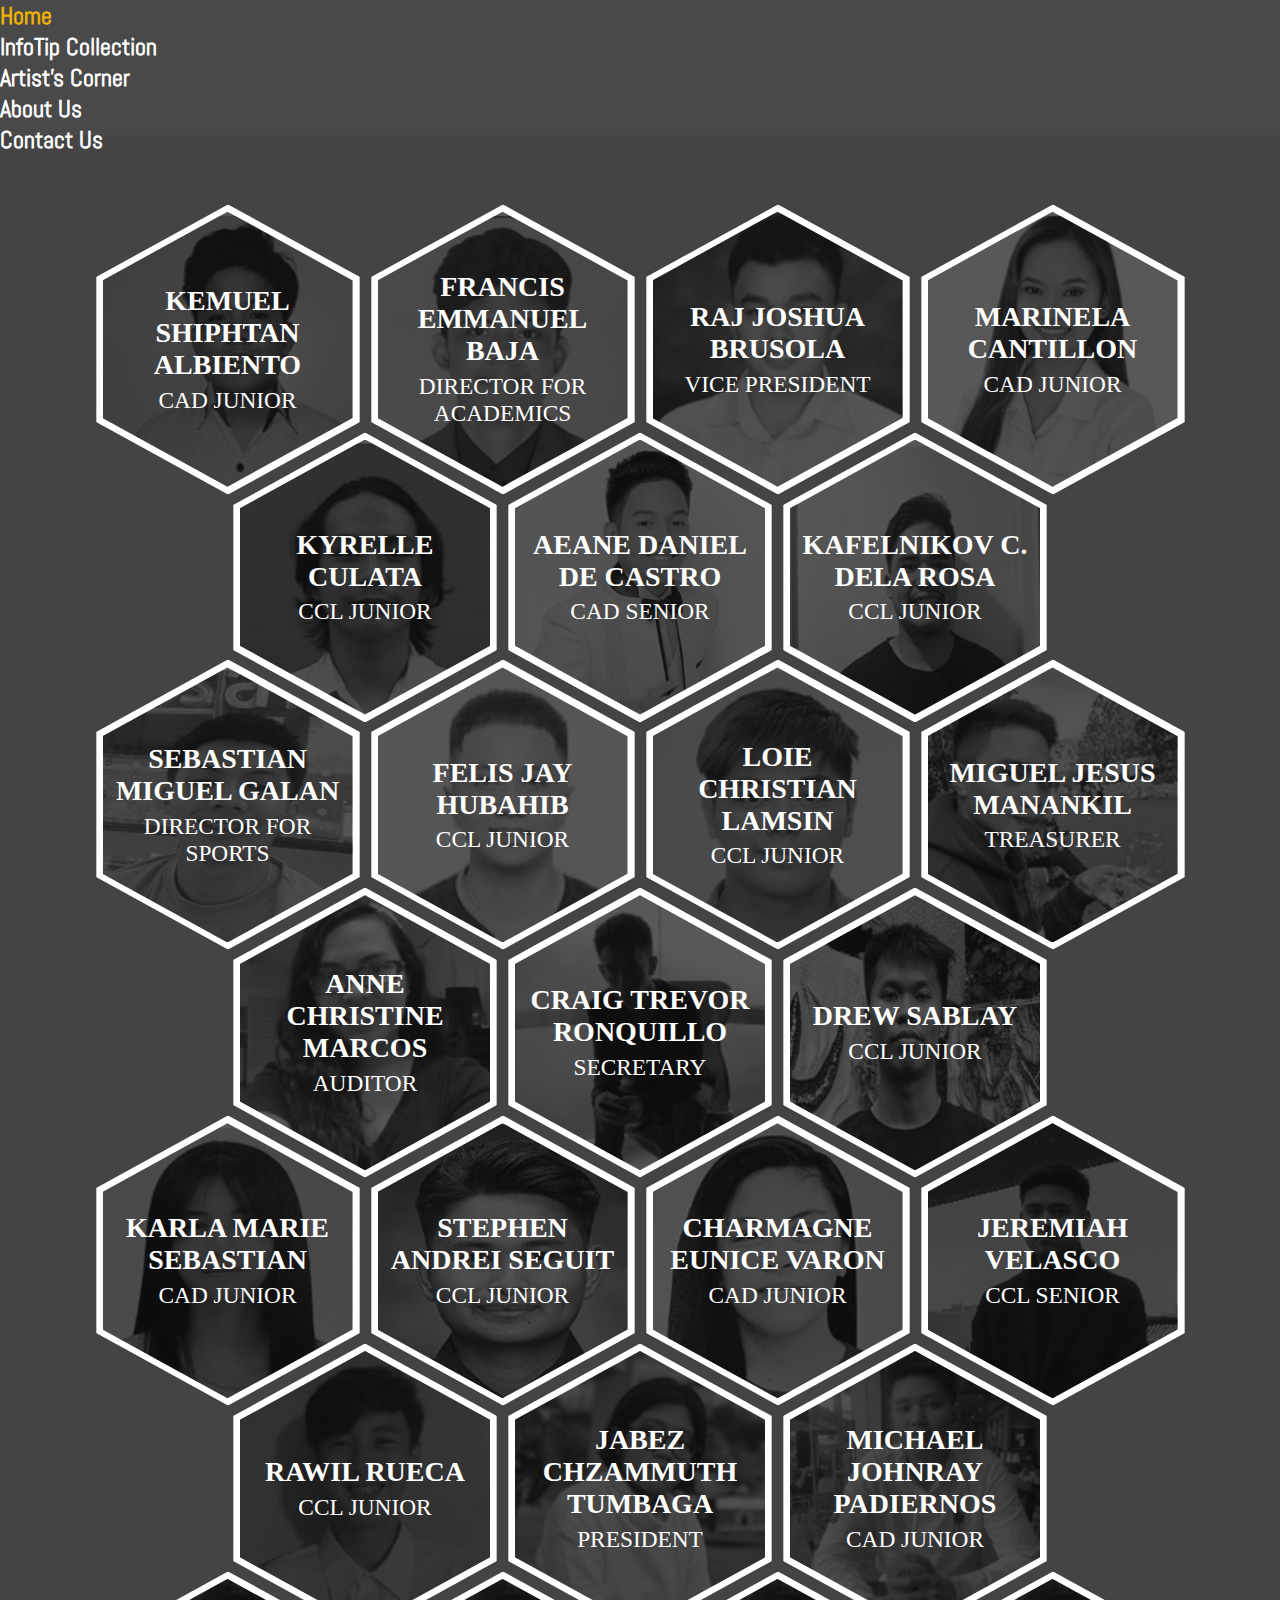
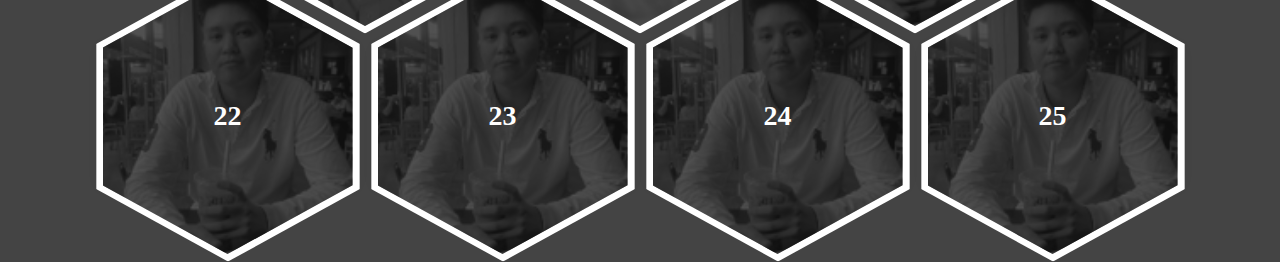
==== aboutus.html @ a5fb93be "Third Commit - Oct 26, 2022" ====
<!doctype html>
<html lang="en">
  <head>
    <meta charset="utf-8">
    <meta name="viewport" content="width=device-width, initial-scale=1">
    <link rel = "icon" href = "Assets/logoOriginal.png">
    <title>Assemblage of Programmers and Developers</title>
    <link href = "aboutus.css" rel = "stylesheet" type = "text/css">
    <link href="https://cdn.jsdelivr.net/npm/bootstrap@5.2.1/dist/css/bootstrap.min.css" rel="stylesheet" integrity="sha384-iYQeCzEYFbKjA/T2uDLTpkwGzCiq6soy8tYaI1GyVh/UjpbCx/TYkiZhlZB6+fzT" crossorigin="anonymous">

    <script type = "text/javascript">
        function submitToHome(){
          window.location = "home.html";
        }
      </script>
  
      <script type = "text/javascript">
        function submitToInfo(){
          window.location = "infotip.html";
        }
      </script>
  
      <script type = "text/javascript">
        function submitToArtist(){
          window.location = "artistscorner.html";
        }      
      </script>
  
      <script type = "text/javascript">
        function submitToAbout(){
          window.location = "aboutus.html";
        }      
      </script>
      <script type = "text/javascript">
        function submitToContact(){
          window.location = "contactus.html";
        }      
      </script>  
  </head>
  <body>
  <!--MAIN SECTION-->
    <div class = "row main">
    <!--NAVBAR-->
    <nav class="navbar justify-content-center">
      <ul class="nav justify-content-center">
        <li class="nav-item">
          <a class="nav-link" onclick="submitToHome()">Home</a>
        </li>
        <li class="nav-item">
          <a class="nav-link" onclick="submitToInfo()">InfoTip Collection</a>
        </li>
        <li class="nav-item">
          <a class="nav-link" onclick="submitToArtist()">Artist's Corner</a>
        </li>
        <li class="nav-item">
          <a class="nav-link" onclick="submitToAbout()">About Us</a>
        </li>
        <li class="nav-item">
          <a class="nav-link" onclick="submitToContact()">Contact Us</a>
        </li>
      </ul>
    </nav>

    <ul class="honeycomb">
      <li class="honeycomb-cell">
          <img class="honeycomb-cell_img" src="Assets/1.png">
          <div class="honeycomb-cell_title">Kemuel Shiphtan Albiento<small>CAD Junior</small></div>
      </li>
      <li class="honeycomb-cell">
          <img class="honeycomb-cell_img" src="Assets/2.png">
          <div class="honeycomb-cell_title">Francis Emmanuel Baja<small>Director for Academics</small></div>
      </li>
      <li class="honeycomb-cell">
          <img class="honeycomb-cell_img" src="Assets/3.png">
          <div class="honeycomb-cell_title">Raj Joshua Brusola<small>Vice President</small></div>
      </li>
      <li class="honeycomb-cell">
          <img class="honeycomb-cell_img" src="Assets/4.png">
          <div class="honeycomb-cell_title">Marinela Cantillon<small>CAD Junior</small></div>
      </li>
      <li class="honeycomb-cell">
          <img class="honeycomb-cell_img" src="Assets/5.png">
          <div class="honeycomb-cell_title">Kyrelle Culata<small>CCL Junior</small></div>
      </li>
      <li class="honeycomb-cell">
          <img class="honeycomb-cell_img" src="Assets/6.png">
          <div class="honeycomb-cell_title">Aeane Daniel De Castro<small>CAD Senior</small></div>
      </li>
      <li class="honeycomb-cell">
          <img class="honeycomb-cell_img" src="Assets/7.png">
          <div class="honeycomb-cell_title">Kafelnikov C. Dela Rosa<small>CCL Junior</small></div>
      </li>
      <li class="honeycomb-cell honeycomb_Hidden">
      </li>
  </ul>
  <ul class="honeycomb">
      <li class="honeycomb-cell">
          <img class="honeycomb-cell_img" src="Assets/8.png">
          <div class="honeycomb-cell_title">Sebastian Miguel Galan <small>Director for Sports</small></div>
      </li>
      <li class="honeycomb-cell">
          <img class="honeycomb-cell_img" src="Assets/9.png">
          <div class="honeycomb-cell_title">Felis Jay Hubahib <small>CCL Junior</small></div>
      </li>
      <li class="honeycomb-cell">
          <img class="honeycomb-cell_img" src="Assets/10.png">
          <div class="honeycomb-cell_title">Loie Christian Lamsin <small>CCL Junior</small></div>
      </li>
      <li class="honeycomb-cell">
          <img class="honeycomb-cell_img" src="Assets/11 (2).png">
          <div class="honeycomb-cell_title">Miguel Jesus Manankil <small>Treasurer</small></div>
      </li>
      <li class="honeycomb-cell">
          <img class="honeycomb-cell_img" src="Assets/12.png">
          <div class="honeycomb-cell_title">Anne Christine Marcos <small>Auditor</small></div>
      </li>
      <li class="honeycomb-cell">
          <img class="honeycomb-cell_img" src="Assets/13.png">
          <div class="honeycomb-cell_title">Craig Trevor Ronquillo<small>Secretary</small></div>
      </li>
      <li class="honeycomb-cell">
          <img class="honeycomb-cell_img" src="Assets/14.png">
          <div class="honeycomb-cell_title">Drew Sablay <small>CCL Junior</small> </div>
      </li>
      <li class="honeycomb-cell honeycomb_Hidden">
      </li>
  </ul>
  <ul class="honeycomb">
      <li class="honeycomb-cell">
          <img class="honeycomb-cell_img" src="Assets/15.png">
          <div class="honeycomb-cell_title">Karla Marie Sebastian<small>CAD Junior</small></div>
      </li>
      <li class="honeycomb-cell">
          <img class="honeycomb-cell_img" src="Assets/16.png">
          <div class="honeycomb-cell_title">Stephen Andrei Seguit <small> CCL Junior</small></div>
      </li>
      <li class="honeycomb-cell">
          <img class="honeycomb-cell_img" src="Assets/17.png">
          <div class="honeycomb-cell_title">Charmagne Eunice Varon <small> CAD Junior</small></div>
      </li>
      <li class="honeycomb-cell">
          <img class="honeycomb-cell_img" src="Assets/18.png">
          <div class="honeycomb-cell_title">Jeremiah Velasco <small> CCL Senior</small></div>
      </li>
      <li class="honeycomb-cell">
          <img class="honeycomb-cell_img" src="Assets/19.png">
          <div class="honeycomb-cell_title">Rawil Rueca<small>CCL Junior</small></div>
      </li>
      <li class="honeycomb-cell">
          <img class="honeycomb-cell_img" src="Assets/20.png">
          <div class="honeycomb-cell_title">Jabez Chzammuth Tumbaga <small> President</small></div>
      </li>
      <li class="honeycomb-cell">
          <img class="honeycomb-cell_img" src="Assets/21.png">
          <div class="honeycomb-cell_title">Michael Johnray Padiernos <small>CAD Junior</small> </div>
      </li>
      <li class="honeycomb-cell honeycomb_Hidden">
      </li>
  </ul>
  <ul class="honeycomb">
      <li class="honeycomb-cell">
          <img class="honeycomb-cell_img" src="Assets/21.png">
          <div class="honeycomb-cell_title">22</div>
      </li>
      <li class="honeycomb-cell">
          <img class="honeycomb-cell_img" src="Assets/21.png">
          <div class="honeycomb-cell_title">23</div>
      </li>
      <li class="honeycomb-cell">
          <img class="honeycomb-cell_img" src="Assets/21.png">
          <div class="honeycomb-cell_title">24</div>
      </li>
      <li class="honeycomb-cell">
          <img class="honeycomb-cell_img" src="Assets/21.png">
          <div class="honeycomb-cell_title">25</div>
      </li>
  </ul>
    
    
      <script src="https://cdn.jsdelivr.net/npm/bootstrap@5.2.1/dist/js/bootstrap.bundle.min.js" integrity="sha384-u1OknCvxWvY5kfmNBILK2hRnQC3Pr17a+RTT6rIHI7NnikvbZlHgTPOOmMi466C8" crossorigin="anonymous"></script>
  </body>
</html>
---- aboutus.css ----
@import url('https://fonts.googleapis.com/css2?family=Abel&family=IBM+Plex+Mono:wght@100&family=Inter:wght@200;300&family=Silkscreen&display=swap');
* {
    margin: 0;
    padding: 0;
    box-sizing: border-box;
}

body {
    background-color: rgb(68, 68, 68) !important;
}

/*NAVBAR*/
.navbar {
    height: 15vh;
    background-color: rgba(116, 116, 116, 0.1) !important;
}

.nav-link {
    color: #ffffff !important;
    font-family: Abel;
    font-size: 1.5em !important;
    font-weight: 700;
    cursor: pointer;
    transition: .5s;
}

.nav-link:hover {
    color: #f0b201 !important;
}

.honeycomb {
    display: flex;
    flex-wrap: wrap;
    list-style: none;
    justify-content: center;
    align-items: center;
    max-width: 1200px;
    margin: 0 auto;
    padding: 0;
    transform: translateY(80px);
  }
  
  .honeycomb-cell {
    flex: 0 1 250px;
    max-width: 250px;
    height: 137.5px;
    margin: 65.4px 12.5px 25px;
    position: relative;
    padding: 0.5em;
    text-align: center;
    z-index: 1;
    box-shadow: 0px 0px 15px 0 rgba(0, 0, 0, 0.1);
  }
  
  .honeycomb-cell_img {
    -o-object-fit: cover;
       object-fit: cover;
    -o-object-position: center;
       object-position: center;
    filter: grayscale(100%);
  }
  
  .honeycomb-cell_title {
    height: 100%;
    display: flex;
    flex-direction: column;
    justify-content: center;
    -webkit-hyphens: auto;
    -ms-hyphens: auto;
        hyphens: auto;
    word-break: break-word;
    text-transform: uppercase;
    color: #fff;
    font-weight: 700;
    font-size: 1.75em;
    transition: opacity 350ms;
  }
  
  .honeycomb-cell_title > small {
    font-weight: 300;
    margin-top: 0.25em;
  }
  
  .honeycomb-cell::before,
  .honeycomb-cell::after {
    content: "";
  }
  
  .honeycomb-cell::before,
  .honeycomb-cell::after,
  .honeycomb-cell_img {
    top: -50%;
    left: 0;
    width: 100%;
    height: 200%;
    display: block;
    position: absolute;
    -webkit-clip-path: polygon(50% 0%, 100% 25%, 100% 75%, 50% 100%, 0% 75%, 0% 25%);
    clip-path: polygon(50% 0%, 100% 25%, 100% 75%, 50% 100%, 0% 75%, 0% 25%);
    z-index: -1;
  }
  
  .honeycomb-cell::before {
    background: #fff;
    transform: scale(1.055);
  }
  
  .honeycomb-cell::after {
    background: #111111;
    opacity: 0.7;
    transition: opacity 350ms;
    -webkit-transition: opacity 350ms;
  }
  
  .honeycomb-cell:hover .honeycomb-cell_title {
    opacity: 0;
  }
  
  .honeycomb-cell:hover .honeycomb-cell_img {
    filter: grayscale(0%);
  }
  
  .honeycomb-cell:hover::before {
    background: #fc5130;
  }
  
  .honeycomb-cell:hover::after {
    opacity: 0;
  }
  
  .honeycomb_Hidden {
    display: none;
    opacity: 0;
    width: 250px;
    margin: 0 12.5px;
  }
  
  /****** Responsive *******/
  @media (max-width: 550px) {
    .honeycomb-cell {
      margin: 81.25px 25px;
    }
  }
  @media (min-width: 550px) and (max-width: 825px) {
    .honeycomb-cell:nth-child(3n) {
      margin-right: calc(50% - 125px);
      margin-left: calc(50% - 125px);
    }
    .honeycomb_Hidden:nth-child(3n+5) {
      display: block;
    }
  }
  @media (min-width: 825px) and (max-width: 1100px) {
    .honeycomb-cell:nth-child(5n+4) {
      margin-left: calc(50% - 275px);
    }
    .honeycomb-cell:nth-child(5n+5) {
      margin-right: calc(50% - 275px);
    }
    .honeycomb_Hidden:nth-child(5n),
  .honeycomb_Hidden:nth-child(5n+3) {
      display: block;
    }
  }
  @media (min-width: 1100px) {
    .honeycomb-cell:nth-child(7n+5) {
      margin-left: calc(50% - 400px);
    }
    .honeycomb-cell:nth-child(7n+7),
  .honeycomb-cell:nth-child(7n+5):nth-last-child(2) {
      margin-right: calc(50% - 400px);
    }
    .honeycomb_Hidden:nth-child(7n+7),
  .honeycomb_Hidden:nth-child(7n+9),
  .honeycomb_Hidden:nth-child(7n+11) {
      display: block;
    }
  }/*# sourceMappingURL=cards.css.map */
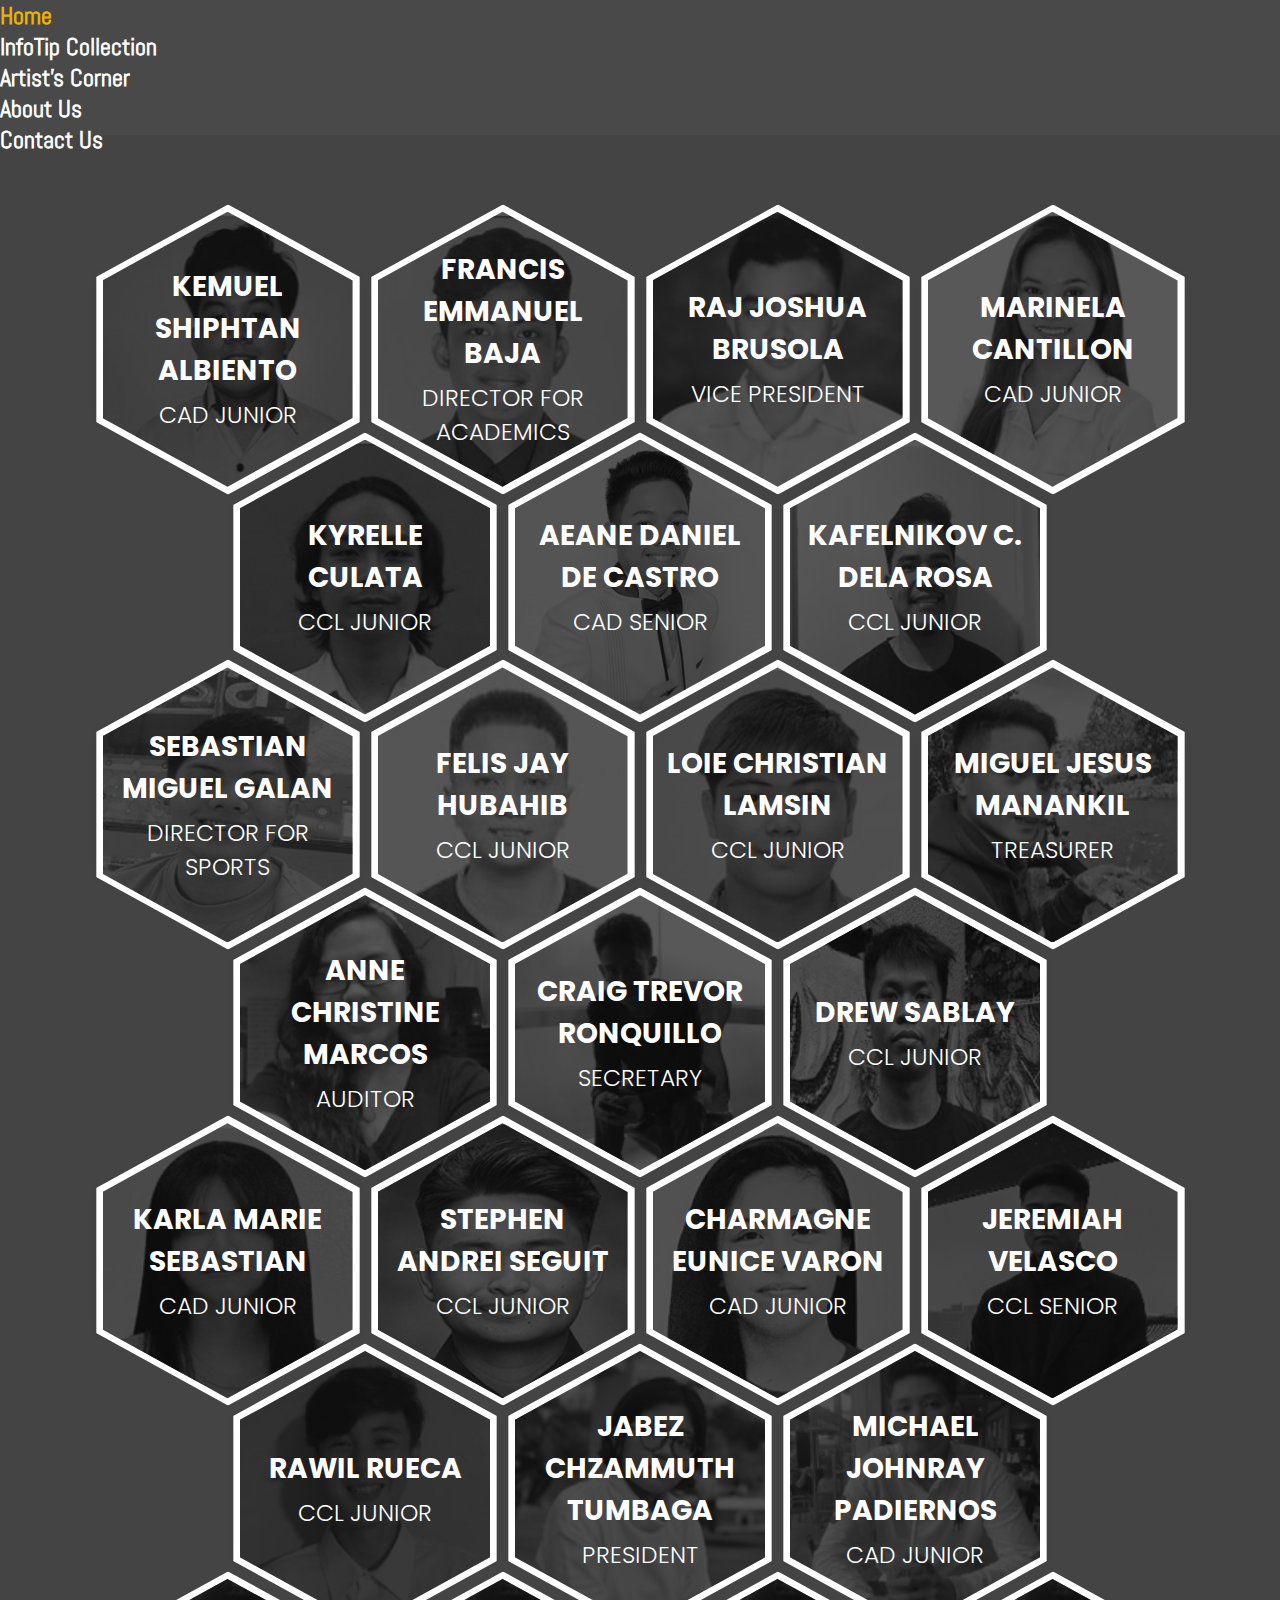
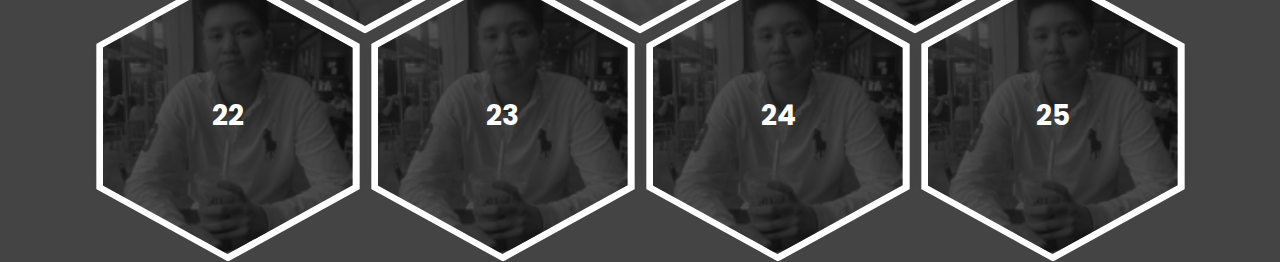
==== commit 8faad697: "Fourth Commit" ====
--- a/aboutus.html
+++ b/aboutus.html
@@ -6,6 +6,7 @@
     <link rel = "icon" href = "Assets/logoOriginal.png">
     <title>Assemblage of Programmers and Developers</title>
     <link href = "aboutus.css" rel = "stylesheet" type = "text/css">
+    <link href = "cards.css" rel = "stylesheet" type = "text/css">
     <link href="https://cdn.jsdelivr.net/npm/bootstrap@5.2.1/dist/css/bootstrap.min.css" rel="stylesheet" integrity="sha384-iYQeCzEYFbKjA/T2uDLTpkwGzCiq6soy8tYaI1GyVh/UjpbCx/TYkiZhlZB6+fzT" crossorigin="anonymous">
 
     <script type = "text/javascript">
--- a/aboutus.css
+++ b/aboutus.css
@@ -175,5 +175,5 @@
   .honeycomb_Hidden:nth-child(7n+11) {
       display: block;
     }
-  }/*# sourceMappingURL=cards.css.map */
+}
   --- a/cards.css
+++ b/cards.css
@@ -0,0 +1,160 @@
+@import url("https://fonts.googleapis.com/css2?family=Poppins:wght@100;200;300;400;500;600;700;800&display=swap");
+* {
+  box-sizing: border-box;
+  margin: 0;
+  padding: 0;
+}
+
+body {
+  font-family: "Poppins", sans-serif;
+  background: #111111;
+}
+
+.honeycomb {
+  display: flex;
+  flex-wrap: wrap;
+  list-style: none;
+  justify-content: center;
+  align-items: center;
+  max-width: 1200px;
+  margin: 0 auto;
+  padding: 0;
+  transform: translateY(80px);
+}
+
+.honeycomb-cell {
+  flex: 0 1 250px;
+  max-width: 250px;
+  height: 137.5px;
+  margin: 65.4px 12.5px 25px;
+  position: relative;
+  padding: 0.5em;
+  text-align: center;
+  z-index: 1;
+  box-shadow: 0px 0px 15px 0 rgba(0, 0, 0, 0.1);
+}
+
+.honeycomb-cell_img {
+  -o-object-fit: cover;
+     object-fit: cover;
+  -o-object-position: center;
+     object-position: center;
+  filter: grayscale(100%);
+}
+
+.honeycomb-cell_title {
+  height: 100%;
+  display: flex;
+  flex-direction: column;
+  justify-content: center;
+  -webkit-hyphens: auto;
+  -ms-hyphens: auto;
+      hyphens: auto;
+  word-break: break-word;
+  text-transform: uppercase;
+  color: #fff;
+  font-weight: 700;
+  font-size: 1.75em;
+  transition: opacity 350ms;
+}
+
+.honeycomb-cell_title > small {
+  font-weight: 300;
+  margin-top: 0.25em;
+}
+
+.honeycomb-cell::before,
+.honeycomb-cell::after {
+  content: "";
+}
+
+.honeycomb-cell::before,
+.honeycomb-cell::after,
+.honeycomb-cell_img {
+  top: -50%;
+  left: 0;
+  width: 100%;
+  height: 200%;
+  display: block;
+  position: absolute;
+  -webkit-clip-path: polygon(50% 0%, 100% 25%, 100% 75%, 50% 100%, 0% 75%, 0% 25%);
+  clip-path: polygon(50% 0%, 100% 25%, 100% 75%, 50% 100%, 0% 75%, 0% 25%);
+  z-index: -1;
+}
+
+.honeycomb-cell::before {
+  background: #fff;
+  transform: scale(1.055);
+}
+
+.honeycomb-cell::after {
+  background: #111111;
+  opacity: 0.7;
+  transition: opacity 350ms;
+  -webkit-transition: opacity 350ms;
+}
+
+.honeycomb-cell:hover .honeycomb-cell_title {
+  opacity: 0;
+}
+
+.honeycomb-cell:hover .honeycomb-cell_img {
+  filter: grayscale(0%);
+}
+
+.honeycomb-cell:hover::before {
+  background: #fc5130;
+}
+
+.honeycomb-cell:hover::after {
+  opacity: 0;
+}
+
+.honeycomb_Hidden {
+  display: none;
+  opacity: 0;
+  width: 250px;
+  margin: 0 12.5px;
+}
+
+/****** Responsive *******/
+@media (max-width: 550px) {
+  .honeycomb-cell {
+    margin: 81.25px 25px;
+  }
+}
+@media (min-width: 550px) and (max-width: 825px) {
+  .honeycomb-cell:nth-child(3n) {
+    margin-right: calc(50% - 125px);
+    margin-left: calc(50% - 125px);
+  }
+  .honeycomb_Hidden:nth-child(3n+5) {
+    display: block;
+  }
+}
+@media (min-width: 825px) and (max-width: 1100px) {
+  .honeycomb-cell:nth-child(5n+4) {
+    margin-left: calc(50% - 275px);
+  }
+  .honeycomb-cell:nth-child(5n+5) {
+    margin-right: calc(50% - 275px);
+  }
+  .honeycomb_Hidden:nth-child(5n),
+.honeycomb_Hidden:nth-child(5n+3) {
+    display: block;
+  }
+}
+@media (min-width: 1100px) {
+  .honeycomb-cell:nth-child(7n+5) {
+    margin-left: calc(50% - 400px);
+  }
+  .honeycomb-cell:nth-child(7n+7),
+.honeycomb-cell:nth-child(7n+5):nth-last-child(2) {
+    margin-right: calc(50% - 400px);
+  }
+  .honeycomb_Hidden:nth-child(7n+7),
+.honeycomb_Hidden:nth-child(7n+9),
+.honeycomb_Hidden:nth-child(7n+11) {
+    display: block;
+  }
+}/*# sourceMappingURL=cards.css.map */